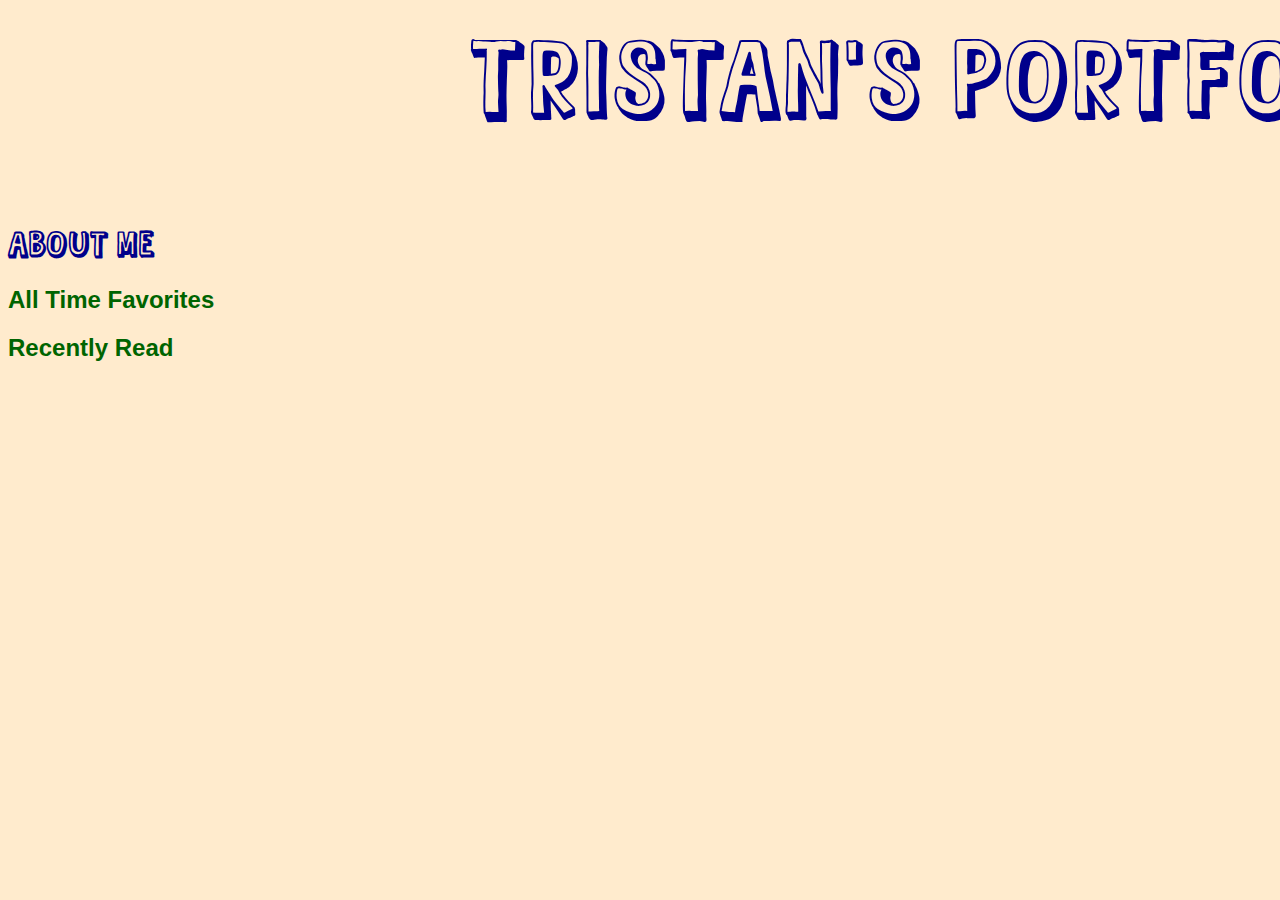
==== about.html @ bd5d783b "10-11-2024" ====
<!--Tristan Webb
    Web Design
    Mr. Gross
    9/4/2024 -->

<html>
    <head>
        <link rel="stylesheet" href="styles.css" />
        <link rel="stylesheet" href="https://fonts.googleapis.com/css?family=Sofia&effect=neon|outline|emboss|shadow-multiple">
        <embed type="text/html" src="header.html" width="1900px" height="200px">
    </head>

    <body>
        <h1 class="font-effect-shadow">About Me</h1>

        <!-- link to all time favorites page -->
         <h2><a href="Favorites.html">All Time Favorites</a></h2>

        <!-- link to books currently reading or recently read page -->
         <h2><a href="Currents.html">Recently Read</a></h2>
    </body>
</html>
---- styles.css ----
@font-face {
    font-family: 'Whatdo';
      src: url('Whatdo.ttf'); /* custom font file */
  }

.site-title{
    color:darkblue;
    font-family: Whatdo;
    font-size:100px;
    padding: 17px 6px 17px 6px;
}

.site-title a {
    color:darkblue;
}

.polaroid{
    width: 284px;
    padding: 10px 10px 20px 10px;
    margin: 20px auto 20px auto;
    border: 1px solid #BFBFBF;
    background-color: white;
    box-shadow: 10px 10px 5px #aaaaaa;
}

#main {
    width: 80%;
    display: flex;
    margin: auto;
}

h1 {
    color:darkblue;
    font-family: Whatdo;
}

h1 a {
    color:darkblue;
    font-family: Whatdo;
}

h2{
    font-family:Verdana, Geneva, Tahoma, sans-serif ;
}

li {
    font-family:Arial, Helvetica, sans-serif
}

p {
    font-family:Arial, Helvetica, sans-serif
}

a {
    text-decoration-line: none;
    color: darkgreen;
}

body {
    background-color: blanchedalmond;
}
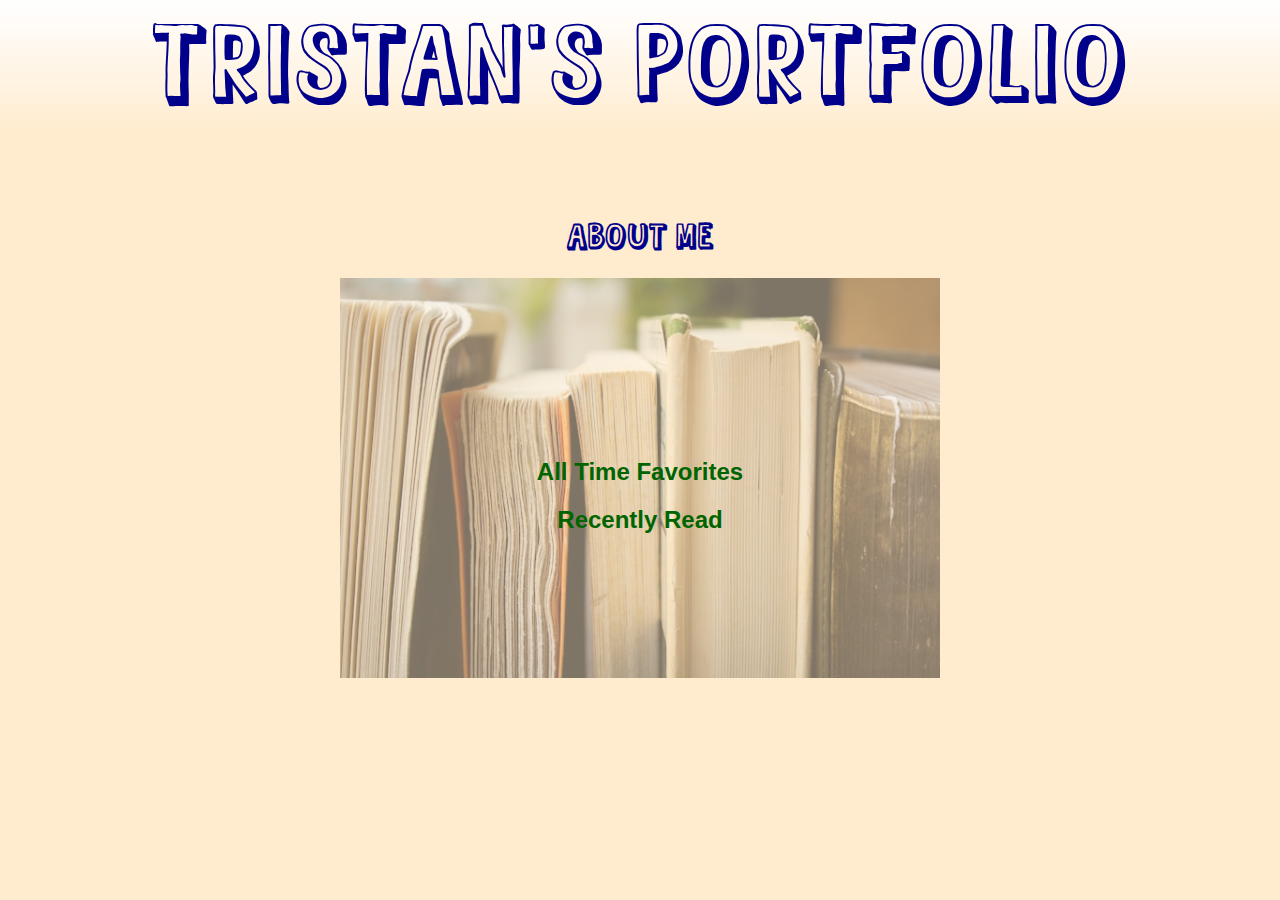
==== commit 65542986: "10-24-2024" ====
--- a/about.html
+++ b/about.html
@@ -7,16 +7,22 @@
     <head>
         <link rel="stylesheet" href="styles.css" />
         <link rel="stylesheet" href="https://fonts.googleapis.com/css?family=Sofia&effect=neon|outline|emboss|shadow-multiple">
-        <embed type="text/html" src="header.html" width="1900px" height="200px">
+        <embed type="text/html" src="header.html" width="100%" height="200px">
     </head>
 
-    <body>
+    <body align="center">
         <h1 class="font-effect-shadow">About Me</h1>
 
-        <!-- link to all time favorites page -->
-         <h2><a href="Favorites.html">All Time Favorites</a></h2>
+    <div class="container">
+        <img id="trans" src="images/books.jpg" width="600px">
 
-        <!-- link to books currently reading or recently read page -->
-         <h2><a href="Currents.html">Recently Read</a></h2>
+        <div class="center">
+            <!-- link to all time favorites page -->
+            <h2><a href="Favorites.html">All Time Favorites</a></h2>
+
+            <!-- link to books currently reading or recently read page -->
+            <h2><a href="Currents.html">Recently Read</a></h2>
+        </div>
+    </div>
     </body>
 </html>--- a/styles.css
+++ b/styles.css
@@ -29,6 +29,10 @@
     margin: auto;
 }
 
+#gradient {
+    background-image: linear-gradient(white, blanchedalmond);
+}
+
 h1 {
     color:darkblue;
     font-family: Whatdo;
@@ -58,4 +62,20 @@
 
 body {
     background-color: blanchedalmond;
+    margin:0px;
+}
+
+#trans {
+    opacity: 0.5;
+}
+
+.container {
+    position: relative;
+}
+  
+.center {
+    position: absolute;
+    top: 40%;
+    width: 100%;
+    text-align: center;
 }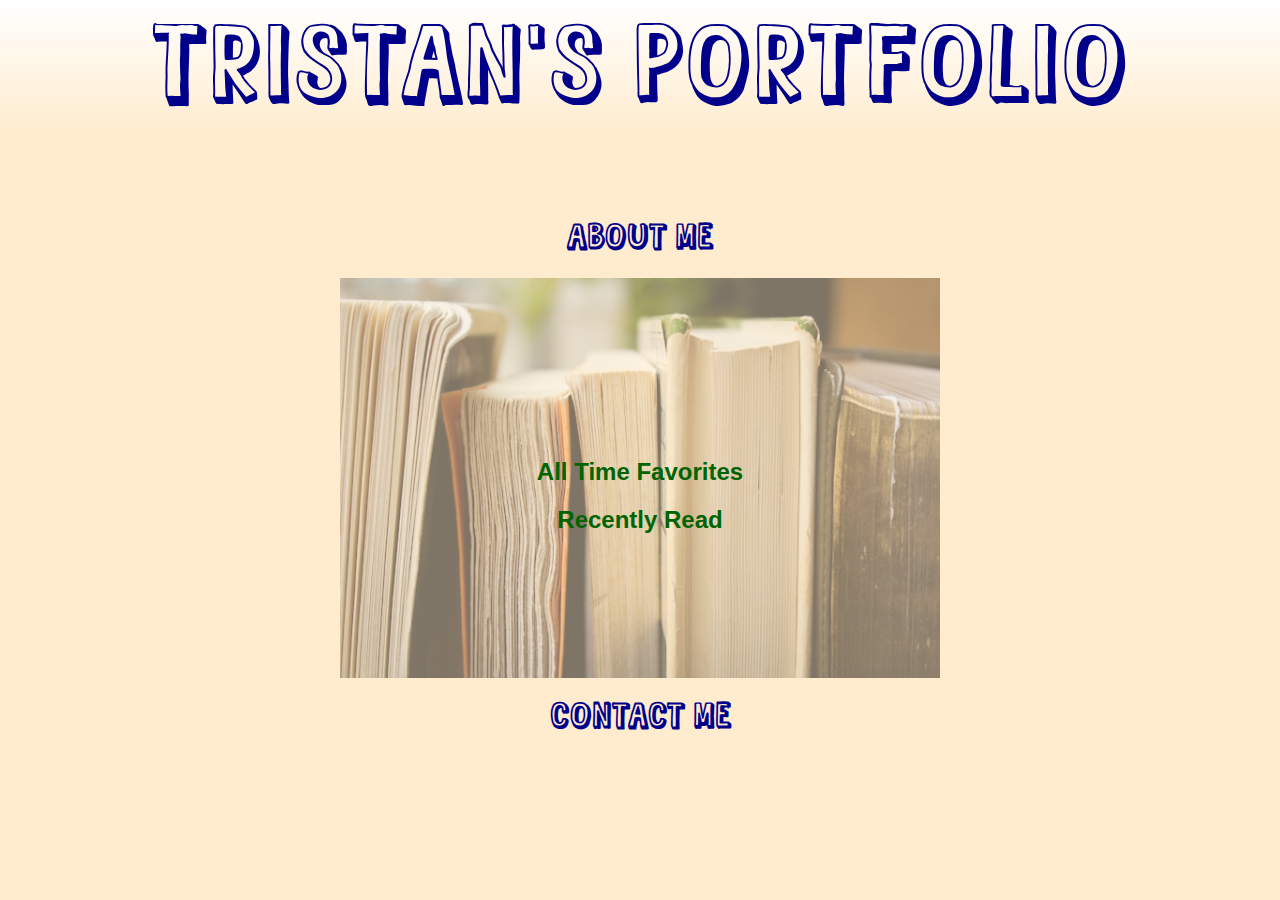
==== commit 153eee03: "10-31-2024" ====
--- a/about.html
+++ b/about.html
@@ -24,5 +24,7 @@
             <h2><a href="Currents.html">Recently Read</a></h2>
         </div>
     </div>
+
+        <h1 class="font-effect-shadow"><a href="Contact.html">Contact Me</a></h1>
     </body>
 </html>--- a/styles.css
+++ b/styles.css
@@ -78,4 +78,30 @@
     top: 40%;
     width: 100%;
     text-align: center;
+}
+
+ul {
+    display: inline-block;
+    text-align:left;
+}
+
+ol {
+    display: inline-block;
+    text-align:left;
+}
+
+table {
+    font-family: Arial, Helvetica, sans-serif;
+    border-collapse: collapse;
+    width: 60%;
+}
+  
+td, th {
+    border: 1px solid #000000;
+    text-align: left;
+    padding: 8px;
+}
+  
+tr:nth-child(even) {
+    background-color: #0000005f;
 }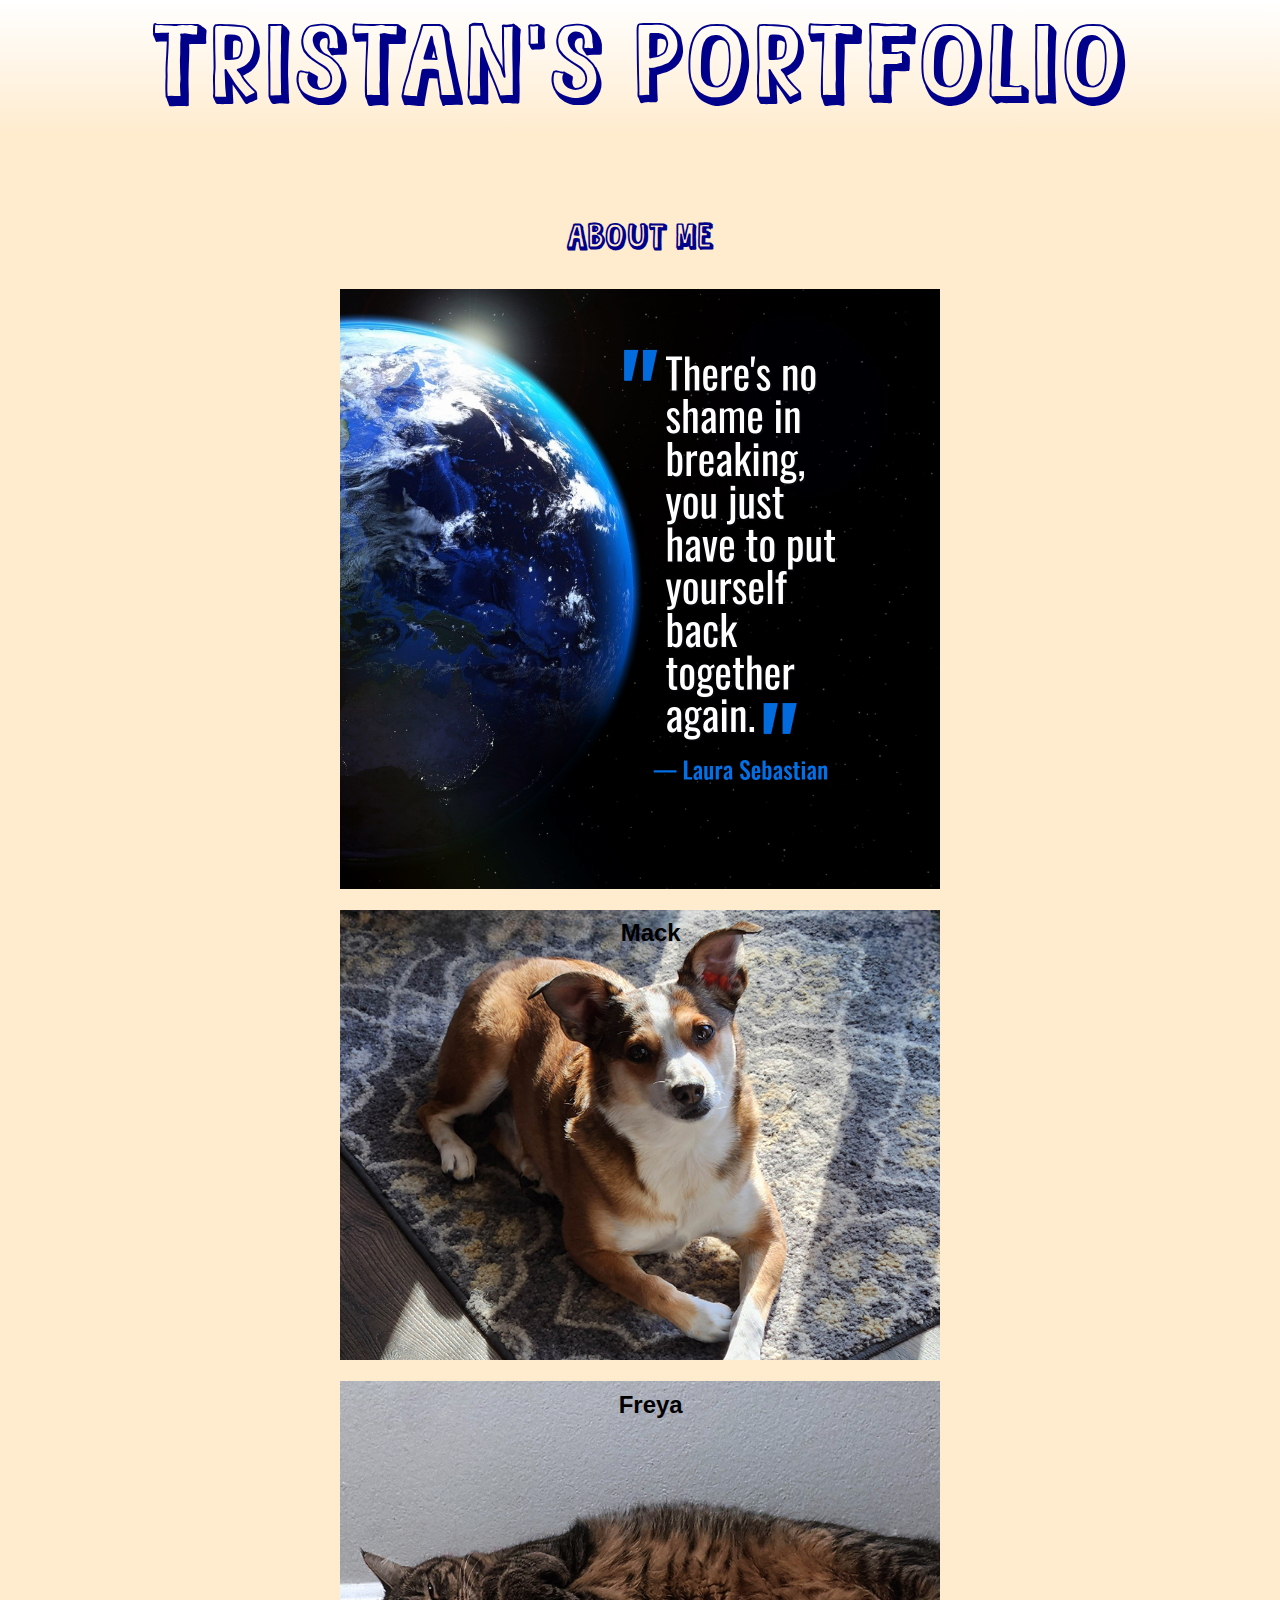
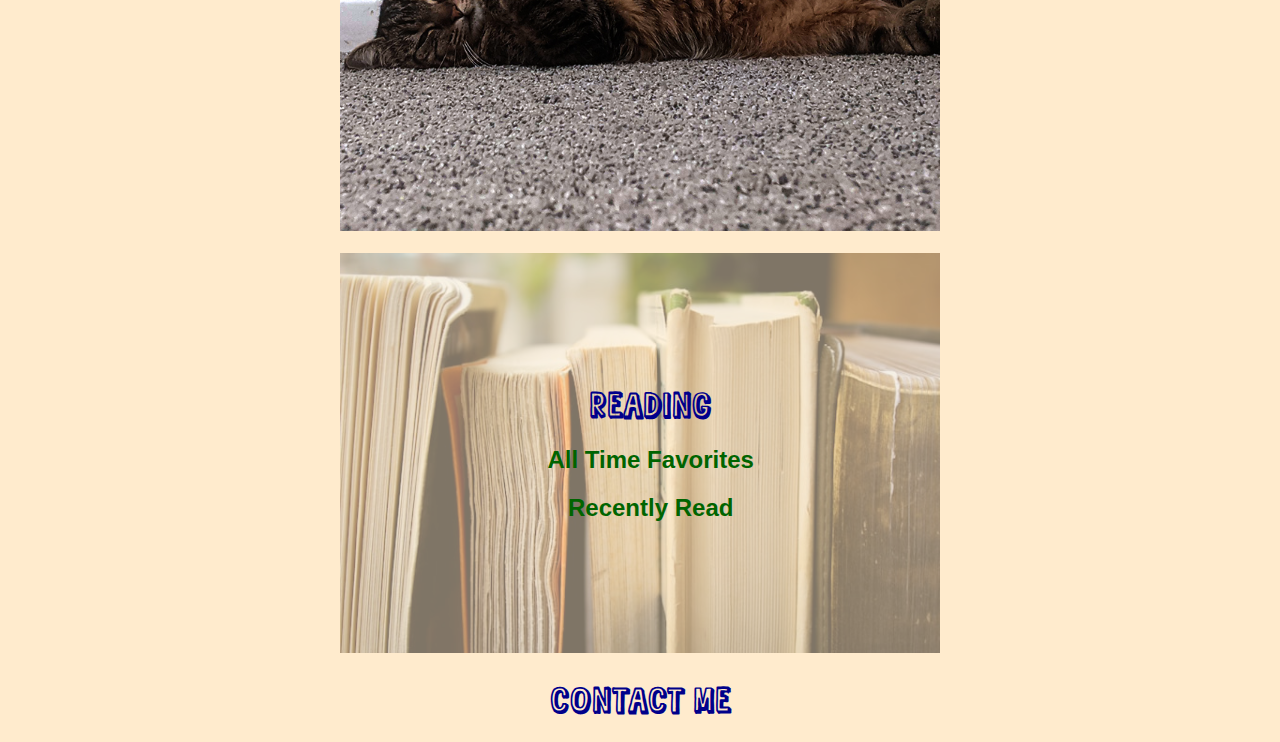
==== commit 19bca9d6: "11-20-2024" ====
--- a/about.html
+++ b/about.html
@@ -13,10 +13,31 @@
     <body align="center">
         <h1 class="font-effect-shadow">About Me</h1>
 
+        <div class="container">
+            <img src="images/Quote.png" width="600px">
+        </div>
+
+        <div class="container">
+            <img src="images/Mack.jpg" width="600px">
+            
+            <div class="center2">
+                <h2>Mack</h2>
+            </div>
+        </div>
+
+        <div class="container">
+            <img src="images/Freya.jpeg" width="600px">
+            
+            <div class="center2">
+                <h2>Freya</h2>
+            </div>
+        </div>
+
     <div class="container">
         <img id="trans" src="images/books.jpg" width="600px">
-
+        
         <div class="center">
+            <h1 class="font-effect-shadow">Reading</h1>
             <!-- link to all time favorites page -->
             <h2><a href="Favorites.html">All Time Favorites</a></h2>
 
--- a/styles.css
+++ b/styles.css
@@ -27,6 +27,39 @@
     width: 80%;
     display: flex;
     margin: auto;
+}
+
+.grid-container {
+    display: grid;
+    width: 80%;
+    margin: auto;
+    grid-template-columns: auto auto auto auto auto;
+    gap: auto;
+  }
+
+#item1{
+    grid-column-start: 1;
+    grid-column-end: 2;
+}
+
+#item2{
+    grid-column-start: 3;
+    grid-column-end: 4;
+}
+
+#item3{
+    grid-column-start: 5;
+    grid-column-end: 6;
+}
+
+#item4{
+    grid-column-start: 2;
+    grid-column-end: 3;
+}
+
+#item5{
+    grid-column-start: 4;
+    grid-column-end: 5;
 }
 
 #gradient {
@@ -71,11 +104,19 @@
 
 .container {
     position: relative;
+    padding: 10.7px;
 }
   
 .center {
     position: absolute;
-    top: 40%;
+    top: 30%;
+    width: 100%;
+    text-align: center;
+}
+
+.center2 {
+    position: absolute;
+    top: 0%;
     width: 100%;
     text-align: center;
 }
@@ -104,4 +145,4 @@
   
 tr:nth-child(even) {
     background-color: #0000005f;
-}+}
